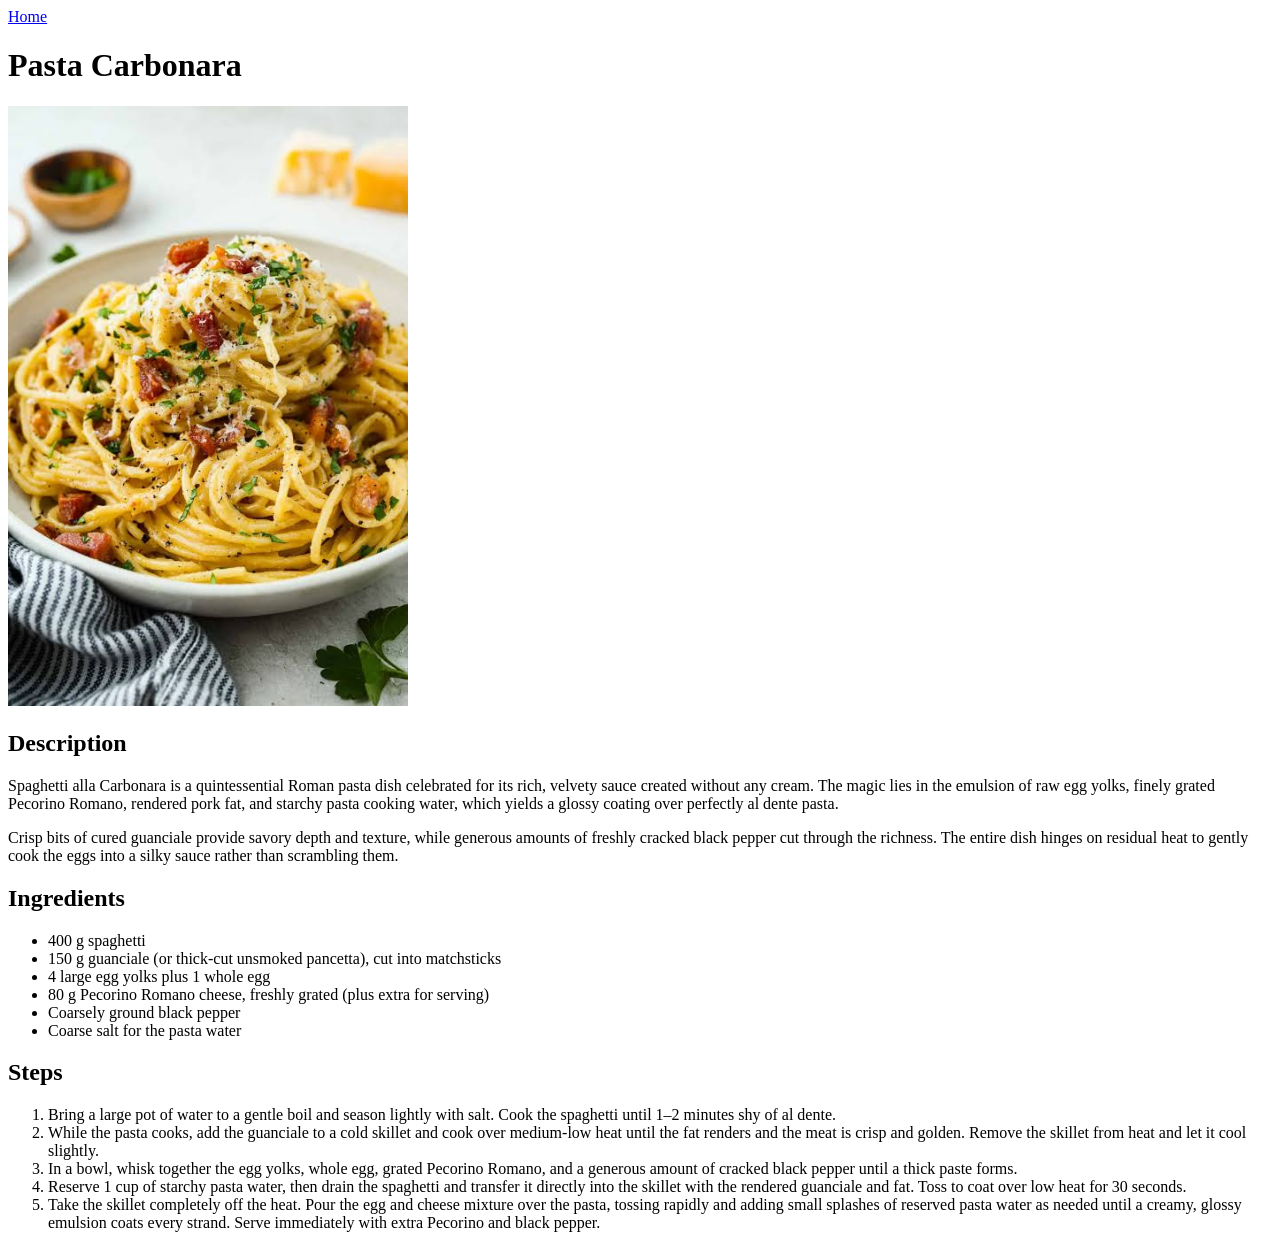
==== recipes/carbonara.html @ 14fc704a "Complete project" ====
<!DOCTYPE html>
<html lang="en">
    <head>
        <meta charset="UTF-8">
        <meta name="viewport" content="width=device-width, initial-scale=1.0">
        <title>Carbonara Recipe</title>
    </head>
    <body>
        <a href="../index.html">Home</a>
        <br>

        <h1>Pasta Carbonara</h1>
        <img src="../images/carbonara.jpeg" alt="Carbonara Photo" width="400">

        <h2>Description</h2>
        <p>Spaghetti alla Carbonara is a quintessential Roman pasta dish celebrated for its rich, velvety sauce created without any cream. 
            The magic lies in the emulsion of raw egg yolks, finely grated Pecorino Romano, 
            rendered pork fat, and starchy pasta cooking water, which yields a glossy coating over perfectly al dente pasta.
        </p>
        <p>
            Crisp bits of cured guanciale provide savory depth and texture, while generous amounts of freshly cracked black pepper cut through the richness. 
            The entire dish hinges on residual heat to gently cook the eggs into a silky sauce rather than scrambling them.
        </p>

        <h2>Ingredients</h2>
        <ul>
            <li>400 g spaghetti</li>
            <li>150 g guanciale (or thick-cut unsmoked pancetta), cut into matchsticks</li>
            <li>4 large egg yolks plus 1 whole egg</li>
            <li>80 g Pecorino Romano cheese, freshly grated (plus extra for serving)</li>
            <li>Coarsely ground black pepper</li>
            <li>Coarse salt for the pasta water</li>
        </ul>
        <!--
        -->
        <h2>Steps</h2>
        <ol>
            <li>Bring a large pot of water to a gentle boil and season lightly with salt. Cook the spaghetti until 1–2 minutes shy of al dente.</li>
            <li>While the pasta cooks, add the guanciale to a cold skillet and cook over medium-low heat until the fat renders and the meat is crisp and golden.
 Remove the skillet from heat and let it cool slightly.</li>
            <li>In a bowl, whisk together the egg yolks, whole egg, grated Pecorino Romano, 
and a generous amount of cracked black pepper until a thick paste forms.</li>
            <li>Reserve 1 cup of starchy pasta water, then drain the spaghetti and transfer it directly into the skillet with the rendered guanciale and fat. 
Toss to coat over low heat for 30 seconds.</li>
            <li>Take the skillet completely off the heat. Pour the egg and cheese mixture over the pasta, tossing rapidly and adding small 
splashes of reserved pasta water as needed until a creamy, glossy emulsion coats every strand. Serve immediately with extra Pecorino and black pepper.</li>
        </ol>
    </body>
</html>
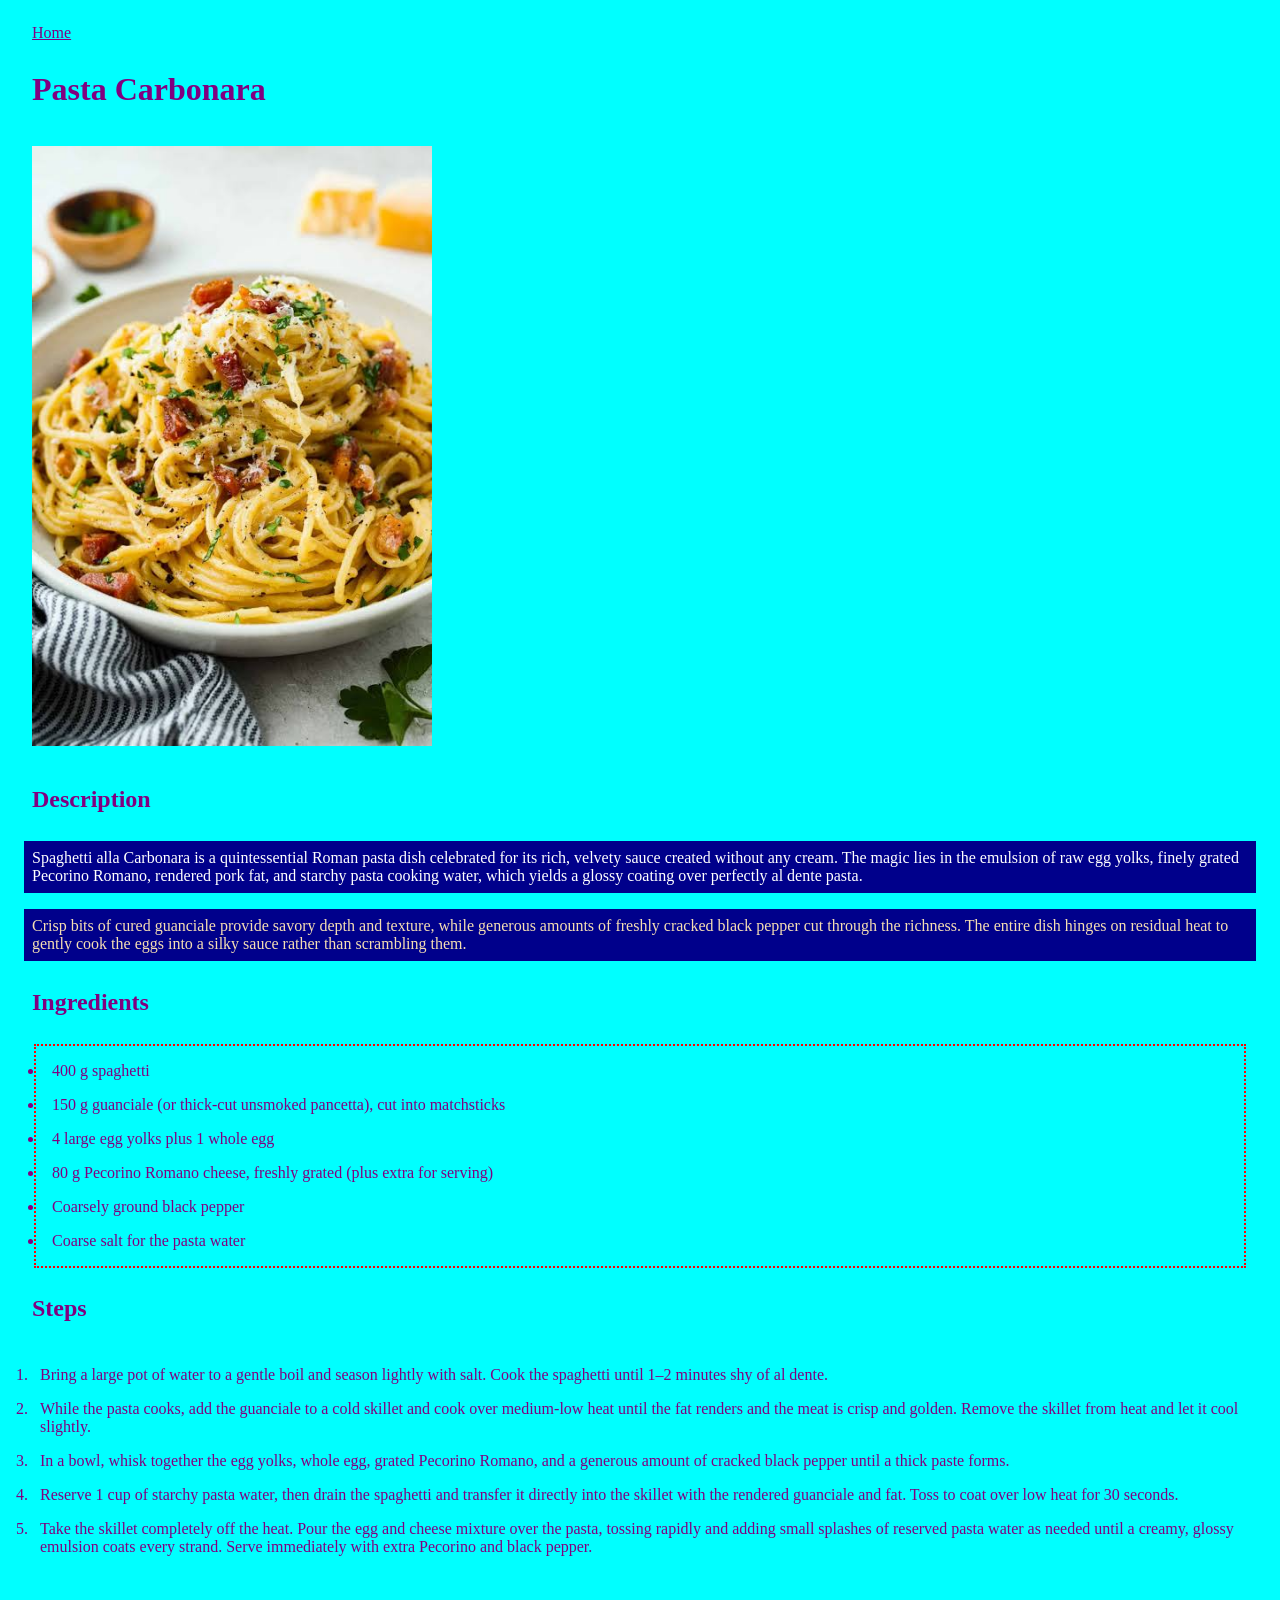
==== commit 88435972: "add css to the project" ====
--- a/recipes/carbonara.html
+++ b/recipes/carbonara.html
@@ -3,6 +3,7 @@
     <head>
         <meta charset="UTF-8">
         <meta name="viewport" content="width=device-width, initial-scale=1.0">
+        <link rel="stylesheet" href="../styles.css">
         <title>Carbonara Recipe</title>
     </head>
     <body>
@@ -13,7 +14,7 @@
         <img src="../images/carbonara.jpeg" alt="Carbonara Photo" width="400">
 
         <h2>Description</h2>
-        <p>Spaghetti alla Carbonara is a quintessential Roman pasta dish celebrated for its rich, velvety sauce created without any cream. 
+        <p class="description">Spaghetti alla Carbonara is a quintessential Roman pasta dish celebrated for its rich, velvety sauce created without any cream. 
             The magic lies in the emulsion of raw egg yolks, finely grated Pecorino Romano, 
             rendered pork fat, and starchy pasta cooking water, which yields a glossy coating over perfectly al dente pasta.
         </p>
@@ -23,7 +24,7 @@
         </p>
 
         <h2>Ingredients</h2>
-        <ul>
+        <ul class="list">
             <li>400 g spaghetti</li>
             <li>150 g guanciale (or thick-cut unsmoked pancetta), cut into matchsticks</li>
             <li>4 large egg yolks plus 1 whole egg</li>
@@ -34,7 +35,7 @@
         <!--
         -->
         <h2>Steps</h2>
-        <ol>
+        <ol class="lsit">
             <li>Bring a large pot of water to a gentle boil and season lightly with salt. Cook the spaghetti until 1–2 minutes shy of al dente.</li>
             <li>While the pasta cooks, add the guanciale to a cold skillet and cook over medium-low heat until the fat renders and the meat is crisp and golden.
  Remove the skillet from heat and let it cool slightly.</li>
--- a/styles.css
+++ b/styles.css
@@ -0,0 +1,23 @@
+* {
+    padding: 8px;
+    color: purple;
+    background-color: cyan;
+}
+p {
+    background-color: darkblue;
+    color: wheat;
+}
+
+.description {
+    color: white;
+}
+.list{
+    margin: 10px;
+   border-style: dotted;
+   border-color: red;
+   border-width: 2px;
+   padding: 8px;
+}
+.list .list{
+    border-color: purple;
+}
